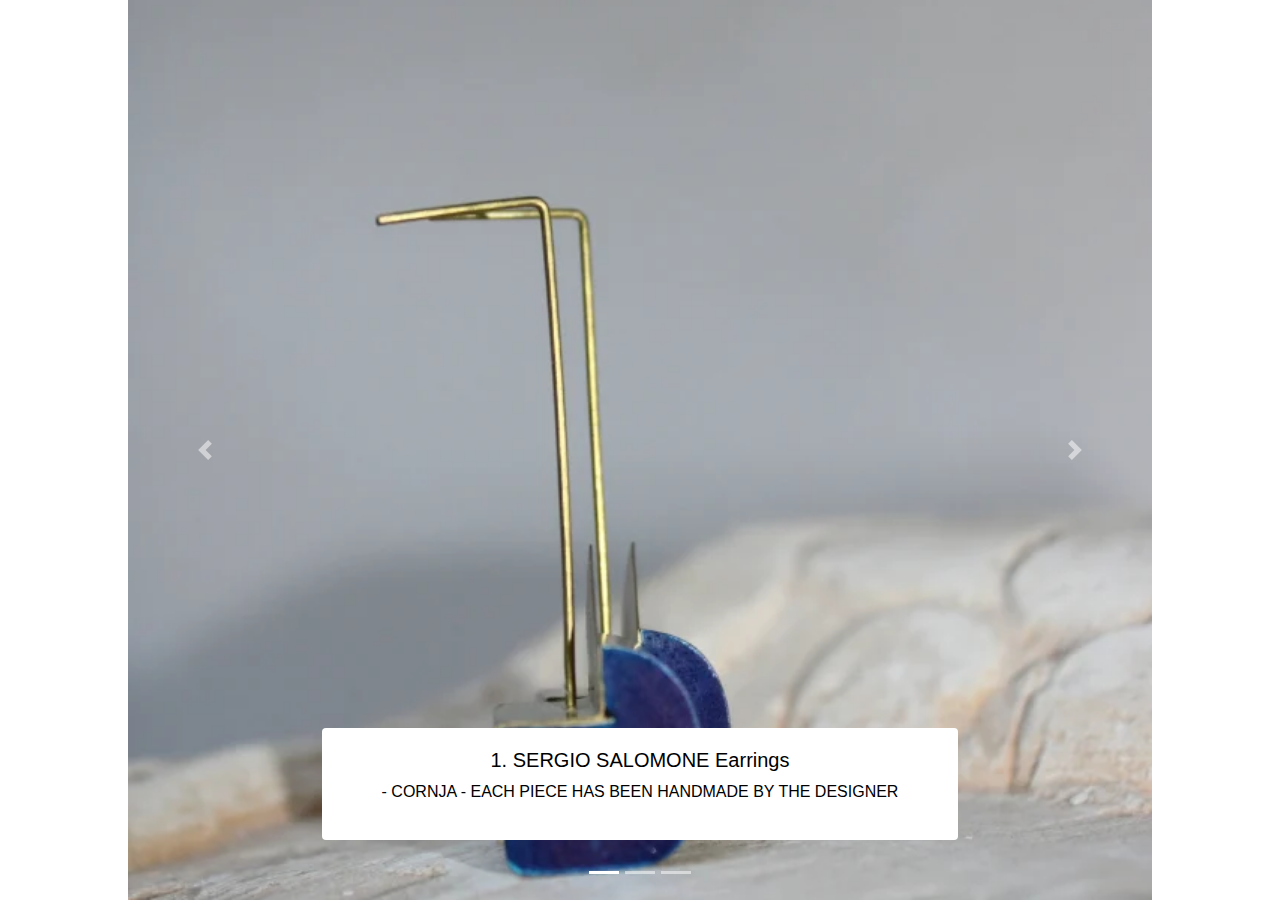
==== pami.html @ 136f8dc4 "Add files" ====
<!DOCTYPE html>
<html lang="en">
  <head>
    <meta charset="UTF-8" />
    <meta name="viewport" content="width=device-width, initial-scale=1.0" />
    <title>Image Carousel</title>
    <!-- Add Bootstrap CSS link -->
    <link
      rel="stylesheet"
      href="https://maxcdn.bootstrapcdn.com/bootstrap/4.5.2/css/bootstrap.min.css"
    />
    <link rel="stylesheet" href="styles.css" />
  </head>
  <body>
    <!-- Bootstrap Carousel -->
    <div
      id="carouselExampleIndicators"
      class="carousel slide"
      data-ride="carousel"
    >
      <ol class="carousel-indicators">
        <li
          data-target="#carouselExampleIndicators"
          data-slide-to="0"
          class="active"
        ></li>
        <li data-target="#carouselExampleIndicators" data-slide-to="1"></li>
        <li data-target="#carouselExampleIndicators" data-slide-to="2"></li>
      </ol>
      <div class="carousel-inner">
        <div class="carousel-item active">
          <img
            class="d-block w-100 active imagewrapper"
            src="img/earrings1_3.webp"
            type="image/webp"
            alt="Image 1"
          />
          <div class="carousel-caption d-none d-md-block">
            <h5>1. SERGIO SALOMONE Earrings</h5>
            <p>- CORNJA - EACH PIECE HAS BEEN HANDMADE BY THE DESIGNER</p>
          </div>
        </div>
        <div class="carousel-item">
          <img
            class="d-block w-100 imagewrapper"
            src="img/earrings1_4.webp"
            type="image/webp"
            alt="Image 1"
          />
          <div class="carousel-caption d-none d-md-block">
            <h5>1. SERGIO SALOMONE Earrings</h5>
            <p>- CORNJA - EACH PIECE HAS BEEN HANDMADE BY THE DESIGNER</p>
          </div>
        </div>
        <div class="carousel-item">
          <img
            class="d-block w-70 imagewrapper"
            src="img/earrings2_2.webp"
            type="image/webp"
            alt="Image 2"
          />
          <div class="carousel-caption d-none d-md-block">
            <h5>2. DORA HARALAMBAKI Earrings</h5>
            <p>- SMALL ODE TO MUM IN MERMAID AND SEA GREEN -</p>
          </div>
        </div>
        <div class="carousel-item">
          <img
            class="d-block w-70 imagewrapper"
            src="img/2_3.webp"
            type="image/webp"
            alt="Image 2"
          />
          <div class="carousel-caption d-none d-md-block">
            <h5>2. DORA HARALAMBAKI Earrings</h5>
            <p>- SMALL ODE TO MUM IN MERMAID AND SEA GREEN -</p>
          </div>
        </div>
        <div class="carousel-item">
          <img
            class="d-block w-70 imagewrapper"
            src="img/tourbiclope-01.webp"
            type="image/webp"
            alt="Image 2"
          />
          <div class="carousel-caption d-none d-md-block">
            <h5>3. Art print from Antoine Eckart</h5>
            <p>
              3 colours riso printed on Arena Ivory Rough 250g, 29,7 x 42 cm,
              hand-numbered and signed, 20 copies.
            </p>
          </div>
        </div>
        <div class="carousel-item">
          <img
            class="d-block w-70 imagewrapper"
            src="img/earrings3_4.webp"
            type="image/webp"
            alt="Image 2"
          />
          <div class="carousel-caption d-none d-md-block">
            <h5>4. GINEVRA PANZETTI Earrings</h5>
            <p>- TEGUMENTI FRECCE -</p>
          </div>
        </div>
        <div class="carousel-item">
          <img
            class="d-block w-70 imagewrapper"
            src="img/earrings3_2.webp"
            type="image/webp"
            alt="Image 2"
          />
          <div class="carousel-caption d-none d-md-block">
            <h5>4. GINEVRA PANZETTI Earrings</h5>
            <p>- TEGUMENTI FRECCE -</p>
          </div>
        </div>
        <div class="carousel-item">
          <img
            class="d-block w-70 imagewrapper"
            src="img/earrings3_3.webp"
            type="image/webp"
            alt="Image 2"
          />
          <div class="carousel-caption d-none d-md-block">
            <h5>4. GINEVRA PANZETTI Earrings</h5>
            <p>- TEGUMENTI FRECCE -</p>
          </div>
        </div>
        <div class="carousel-item">
          <img
            class="d-block w-70 imagewrapper"
            src="img/earrings4_2.webp"
            type="image/webp"
            alt="Image 2"
          />
          <div class="carousel-caption d-none d-md-block">
            <h5>5. APOSTOLOS KLEITSIOTIS Earrings</h5>
            <p>- PETALA -</p>
          </div>
        </div>
        <div class="carousel-item">
          <img
            class="d-block w-70 imagewrapper"
            src="img/earrings4.webp"
            type="image/webp"
            alt="Image 2"
          />
          <div class="carousel-caption d-none d-md-block">
            <h5>5. APOSTOLOS KLEITSIOTIS Earrings</h5>
            <p>- PETALA -</p>
          </div>
        </div>
        <div class="carousel-item">
          <img
            class="d-block w-70 imagewrapper"
            src="img/japan2.jpg"
            type="image/webp"
            alt="Image 2"
          />
          <div class="carousel-caption d-none d-md-block">
            <h5>6. WA: The Essence of Japanese Design</h5>
            <p>by Rossella Menegazzo, Stefania Piotti, Kenya Hara</p>
          </div>
        </div>
        <div class="carousel-item">
          <img
            class="d-block w-70 imagewrapper"
            src="img/japan3.jpeg"
            type="image/webp"
            alt="Image 2"
          />
          <div class="carousel-caption d-none d-md-block">
            <h5>6. WA: The Essence of Japanese Design</h5>
            <p>by Rossella Menegazzo, Stefania Piotti, Kenya Hara</p>
          </div>
        </div>
        <div class="carousel-item">
          <img
            class="d-block w-70 imagewrapper"
            src="img/japan4.jpeg"
            type="image/webp"
            alt="Image 2"
          />
          <div class="carousel-caption d-none d-md-block">
            <h5>6. WA: The Essence of Japanese Design</h5>
            <p>by Rossella Menegazzo, Stefania Piotti, Kenya Hara</p>
          </div>
        </div>
        <div class="carousel-item">
          <img
            class="d-block w-70 imagewrapper"
            src="img/japan5.jpeg"
            type="image/webp"
            alt="Image 2"
          />
          <div class="carousel-caption d-none d-md-block">
            <h5>6. WA: The Essence of Japanese Design</h5>
            <p>by Rossella Menegazzo, Stefania Piotti, Kenya Hara</p>
          </div>
        </div>
        <div class="carousel-item">
          <img
            class="d-block w-70 imagewrapper"
            src="img/indian1.jpg"
            type="image/webp"
            alt="Image 2"
          />
          <div class="carousel-caption d-none d-md-block">
            <h5>
              7. Vegan Richa's Indian Kitchen: Traditional and Creative Recipes
              for the Home Cook
            </h5>
            <p>by Richa Hingle</p>
          </div>
        </div>
        <div class="carousel-item">
          <img
            class="d-block w-70 imagewrapper"
            src="img/indian2.jpg"
            type="image/webp"
            alt="Image 2"
          />
          <div class="carousel-caption d-none d-md-block">
            <h5>
              7. Vegan Richa's Indian Kitchen: Traditional and Creative Recipes
              for the Home Cook
            </h5>
            <p>by Richa Hingle</p>
          </div>
        </div>
        <div class="carousel-item">
          <img
            class="d-block w-70 imagewrapper"
            src="img/indian3.jpg"
            type="image/webp"
            alt="Image 2"
          />
          <div class="carousel-caption d-none d-md-block">
            <h5>
              7. Vegan Richa's Indian Kitchen: Traditional and Creative Recipes
              for the Home Cook
            </h5>
            <p>by Richa Hingle</p>
          </div>
        </div>
        <div class="carousel-item">
          <img
            class="d-block w-70 imagewrapper"
            src="img/Group 2.jpg"
            type="image/webp"
            alt="Image 2"
          />
          <div class="carousel-caption d-none d-md-block">
            <h5>Group</h5>
            <p></p>
          </div>
        </div>
      </div>

      <a
        class="carousel-control-prev"
        href="#carouselExampleIndicators"
        role="button"
        data-slide="prev"
      >
        <span class="carousel-control-prev-icon" aria-hidden="true"></span>
        <span class="sr-only">Previous</span>
      </a>
      <a
        class="carousel-control-next"
        href="#carouselExampleIndicators"
        role="button"
        data-slide="next"
      >
        <span class="carousel-control-next-icon" aria-hidden="true"></span>
        <span class="sr-only">Next</span>
      </a>
    </div>

    <!-- Add Bootstrap and jQuery JavaScript links -->
    <script src="https://code.jquery.com/jquery-3.5.1.slim.min.js"></script>
    <script src="https://cdn.jsdelivr.net/npm/@popperjs/core@2.11.6/dist/umd/popper.min.js"></script>
    <script src="https://maxcdn.bootstrapcdn.com/bootstrap/4.5.2/js/bootstrap.min.js"></script>
  </body>
</html>
---- styles.css ----
/* styles.css */

body {
  max-width: 80%;
  margin: 0 auto;
}

.happy {
  display: flex;
  flex-direction: column;
  align-items: center;
  justify-content: center;
  height: 100vh;
  margin: 0;
}

/* Custom CSS for the carousel */
#imageCarousel {
  margin-top: 20px;
  max-width: 600px;
  margin: 0 auto;
}

.carousel-item img {
  width: 100%;
  height: 100vh;
  object-fit: cover;
}

.carousel-caption {
  color: black;
  background-color: white;
  border-radius: 4px;
  margin: 40px;
}

/* .imagewrapper {
  height: 500px;
  width: 100%;
} */
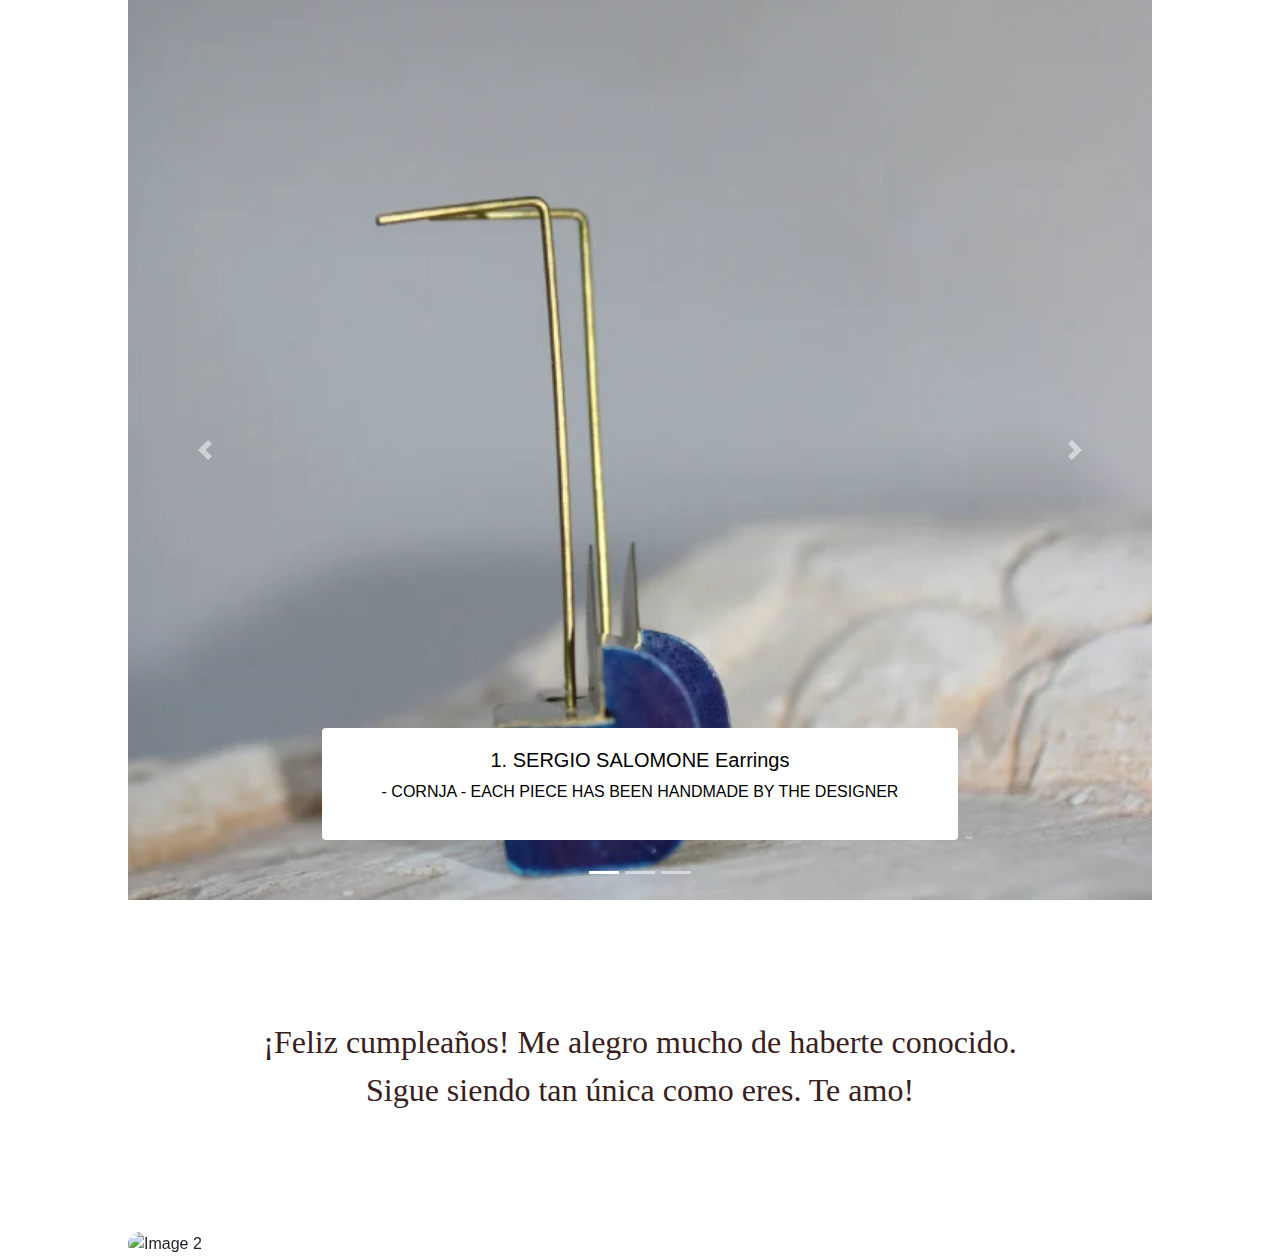
==== commit 70cd1663: "update styles" ====
--- a/pami.html
+++ b/pami.html
@@ -277,8 +277,16 @@
         <span class="sr-only">Next</span>
       </a>
     </div>
-
-    <!-- Add Bootstrap and jQuery JavaScript links -->
+    <div class="feliz">
+      ¡Feliz cumpleaños! Me alegro mucho de haberte conocido. Sigue siendo tan
+      única como eres. Te amo!
+    </div>
+    <img
+      src="img/IMG_8973_2.jpg"
+      type="image/webp"
+      alt="Image 2"
+      class="d-block w-100 imagewrapper carousel-item us"
+    />
     <script src="https://code.jquery.com/jquery-3.5.1.slim.min.js"></script>
     <script src="https://cdn.jsdelivr.net/npm/@popperjs/core@2.11.6/dist/umd/popper.min.js"></script>
     <script src="https://maxcdn.bootstrapcdn.com/bootstrap/4.5.2/js/bootstrap.min.js"></script>
--- a/styles.css
+++ b/styles.css
@@ -3,6 +3,19 @@
 body {
   max-width: 80%;
   margin: 0 auto;
+}
+
+.feliz {
+  text-align: center;
+  padding: 20px;
+  margin: 98px;
+  font-size: 32px;
+  color: #38201c;
+  font-family: ui-rounded;
+}
+
+.us {
+  border-radius: 300px;
 }
 
 .happy {
